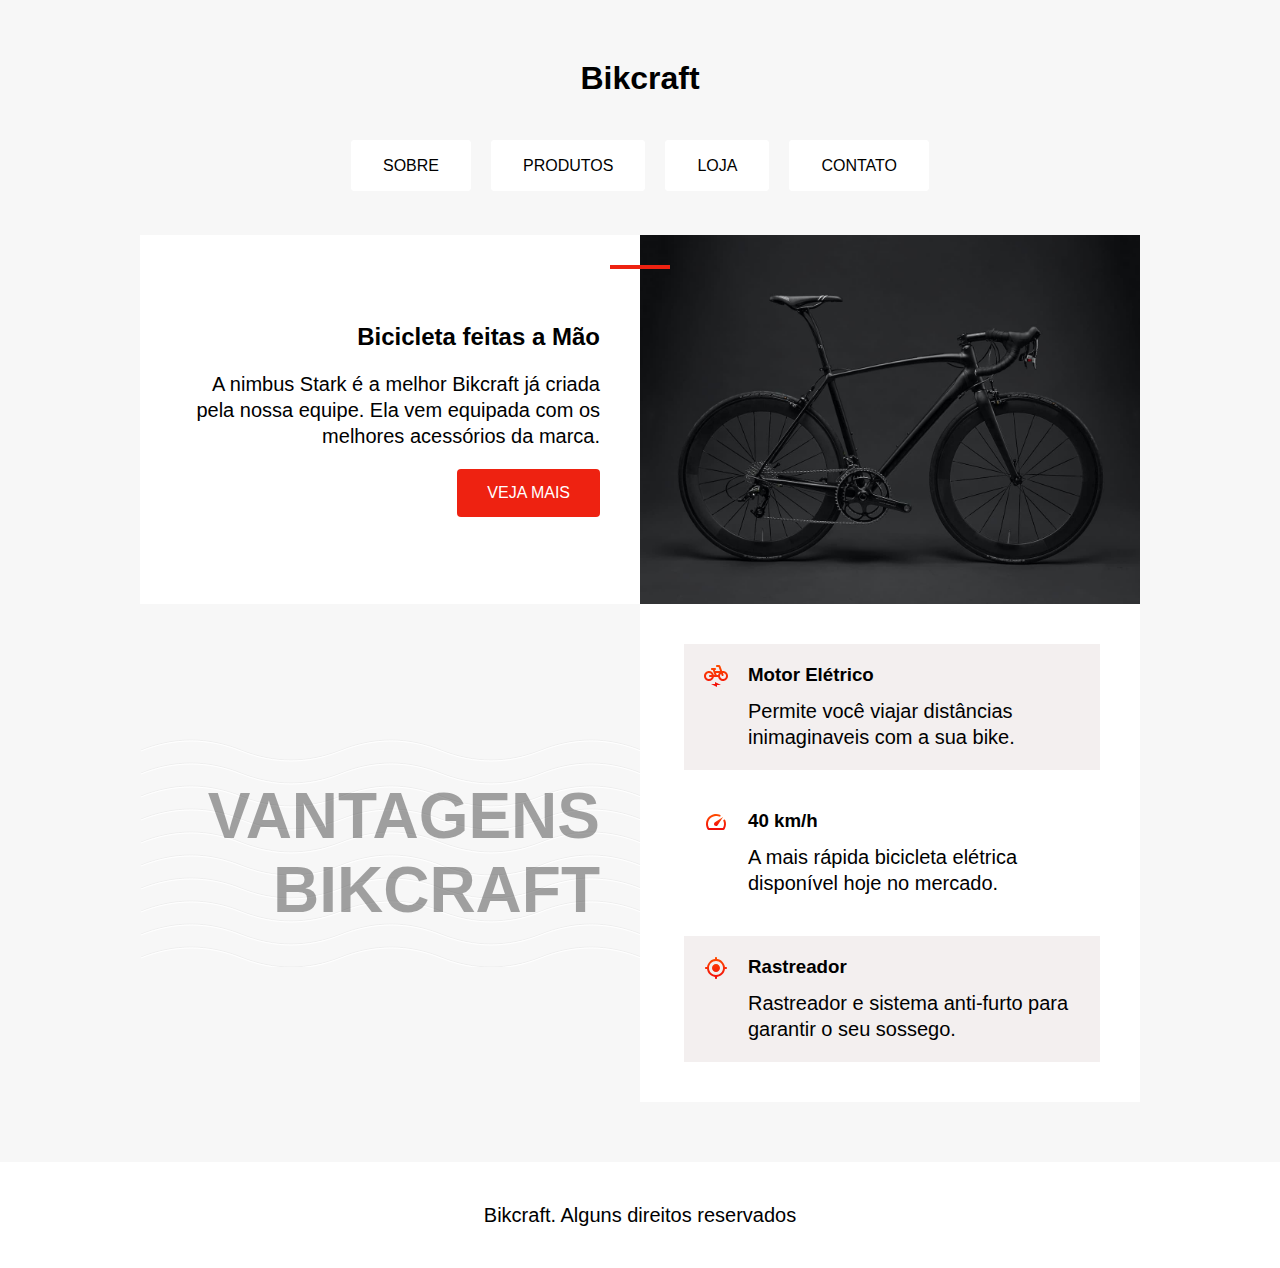
==== index.html @ dcd94f48 "a" ====
<!DOCTYPE html>
<html lang="pt-br">
<head>
  <meta charset="UTF-8">
  <meta http-equiv="X-UA-Compatible" content="IE=edge">
  <meta name="viewport" content="width=device-width, initial-scale=1.0">
  <title>Bikcraft</title>
</head>
<body>
  <head>
    <meta charset="UTF-8">
    <meta http-equiv="X-UA-Compatible" content="IE=edge">
    <meta name="viewport" content="width=device-width, initial-scale=1.0">
    <title>Document</title>
    <link rel="stylesheet" href="style.css">
  </head>
  <body>
    <h1 class="logo">Bikcraft</h1>
    <div class="menu">
      <nav>
      <ul>
        <li><a href="#">SOBRE</a></li>
        <li><a href="#">PRODUTOS</a></li>
        <li><a href="#">LOJA</a></li>
        <li><a href="#">CONTATO</a></li>
      </nav>
      </ul>
    </div>
    <main >
      <article class="conteudo">
        <div class="introdução" aria-labelledby="label-introducao">
        <h2 id="label-introducao">Bicicleta feitas a Mão</h2>
        <p>A nimbus Stark é a melhor Bikcraft já criada pela nossa equipe. Ela vem equipada com os melhores acessórios da marca.</p>
        <a class="veja" href="#">Veja Mais</a>
       </div>
  
       <img src="img/bicicleta.jpg" alt="imagem bicicleta">
     </article>
     <article class="conteudo" aria-labelledby="label-vantagens">
       <h2 class="subtitulo" id="label-vantagens">Vantagens Bikcraft</h2>
  
       <ul class="vantagens">
        <li class="vantagens-item">
          <img src="img/eletrica.svg" alt="">
        <h3>Motor Elétrico</h3>
        <p>Permite você viajar distâncias inimaginaveis com a sua bike.</p>
        </div>
  
        <li class="vantagens-item item2"  >
          <img src="img/velocidade.svg" alt="">
          <h3>40 km/h</h3>
          <p>A mais rápida bicicleta elétrica disponível hoje no mercado.</p>
          </div>
  
          <li class="vantagens-item">
            <img src="img/rastreador.svg" alt="">
            <h3>Rastreador</h3>
            <p>Rastreador e sistema anti-furto para garantir o seu sossego.</p>
            </div>
          </ul>
     </article>
    </main>
    
    <footer class="rodape">
      <p>Bikcraft. Alguns direitos reservados</p>
    </footer>
    <script src="script.js"></script>
  </body>
  
  </html>
  
</body>
</html>
---- style.css ----
body{
  font-family: Arial, Helvetica, sans-serif;
  margin: 0px;
  background: #f7f7f7;
  display: grid;
  gap: 3.75rem;
  justify-items: center; /*Alinhas os itens ao centro*/
  margin-top: 3.75rem; 
}

img{
  max-width: 100%;
  display: block;
}

a{
  text-decoration:none ;
}

 div.menu > nav > ul > li > a:hover{
  transition: 1s;
  background: #e21;
  border: 2px solid black;
}
a.veja:hover{
  transition: 0.5s;
  background: black;
}

a,p,h1,h2,h3{
  margin: 0px;
}

p{
  font-size: 1.25rem;
  line-height: 1.3;
}

.menu{
  text-decoration:none;
  display: flex;
  flex-wrap: wrap;
  gap: 1.25rem; /*espaçamento*/
  justify-content: center; /*sempre alinhados ao centro*/
  transition: all 400ms ease;
}
ul {
  list-style: none;
  padding: 0px;
  margin: 0px;
  gap: 1.25rem;
  display: flex;
  flex-wrap: wrap;
}

.menu a{
  border: 2px solid #ffffff;
  background: #fff;
  padding: 0.9375rem 1.875rem;
  border-radius: 4px;
  color: black;
  text-transform: uppercase; /*Para ficar em letra maiúscula*/
}

.conteudo{
  display: grid; /*Para deixar em colunas*/
  grid-template-columns: 1fr 1fr; /*quantidade de colunas*/
  max-width: 62.5rem; /*Definir um limite para o conteúdo nas laterais*/
}
.introdução{
  background: #fff;
  padding: 2.5rem;
  text-align: right;
  position: relative;
  display: grid;
  align-content: center;
  gap: 1.25rem;
  justify-items: end;
}

.introdução h1 {
  font-size: 2rem;
}

.introdução::before{
  content: "";
  width: 3.75rem;
  height: 0.25rem;
  background: #e21;
  position: absolute;
  top: 1.875rem;
  right: -1.875rem;
}


.veja{
  background: #e21;
  color: #fff;
  padding: 0.9375rem 1.875rem;
  border-radius: 4px;
  text-transform: uppercase;
}

.vantagens{
  background: white;
  padding: 2.5rem;
  
}

.vantagens-item{
  background:#f3efef ;
  display: grid;
  grid-template-columns: auto 1fr;
  gap: 0.625rem /*Primeiro valor vai ser das linhas*/ 1.25rem; /*o segundo da coluna*/
  padding: 1.25rem;
  border-left: 4px solid #ffffff
}

.item2{
  background: #fff;

}

.vantagens-item:hover{
  border-left: 4px solid #e21 ;
}

.vantagens-item p {
  grid-column: 2;
}

.subtitulo{
  background-image: url(/img/onda.svg);
 
  text-align: right;
  padding: 2.5rem;
  align-self: center; /*Para falar diretamente com o ítem*/
  font-size: 4rem;
  color: rgba(0, 0, 0, 0.356);
  text-transform: uppercase
}

.rodape{
  width: 100%;
  padding: 2.5rem;
  text-align: center;
  background: #fff;
  box-sizing: border-box; /*faz com q o padding não seja somado*/
}
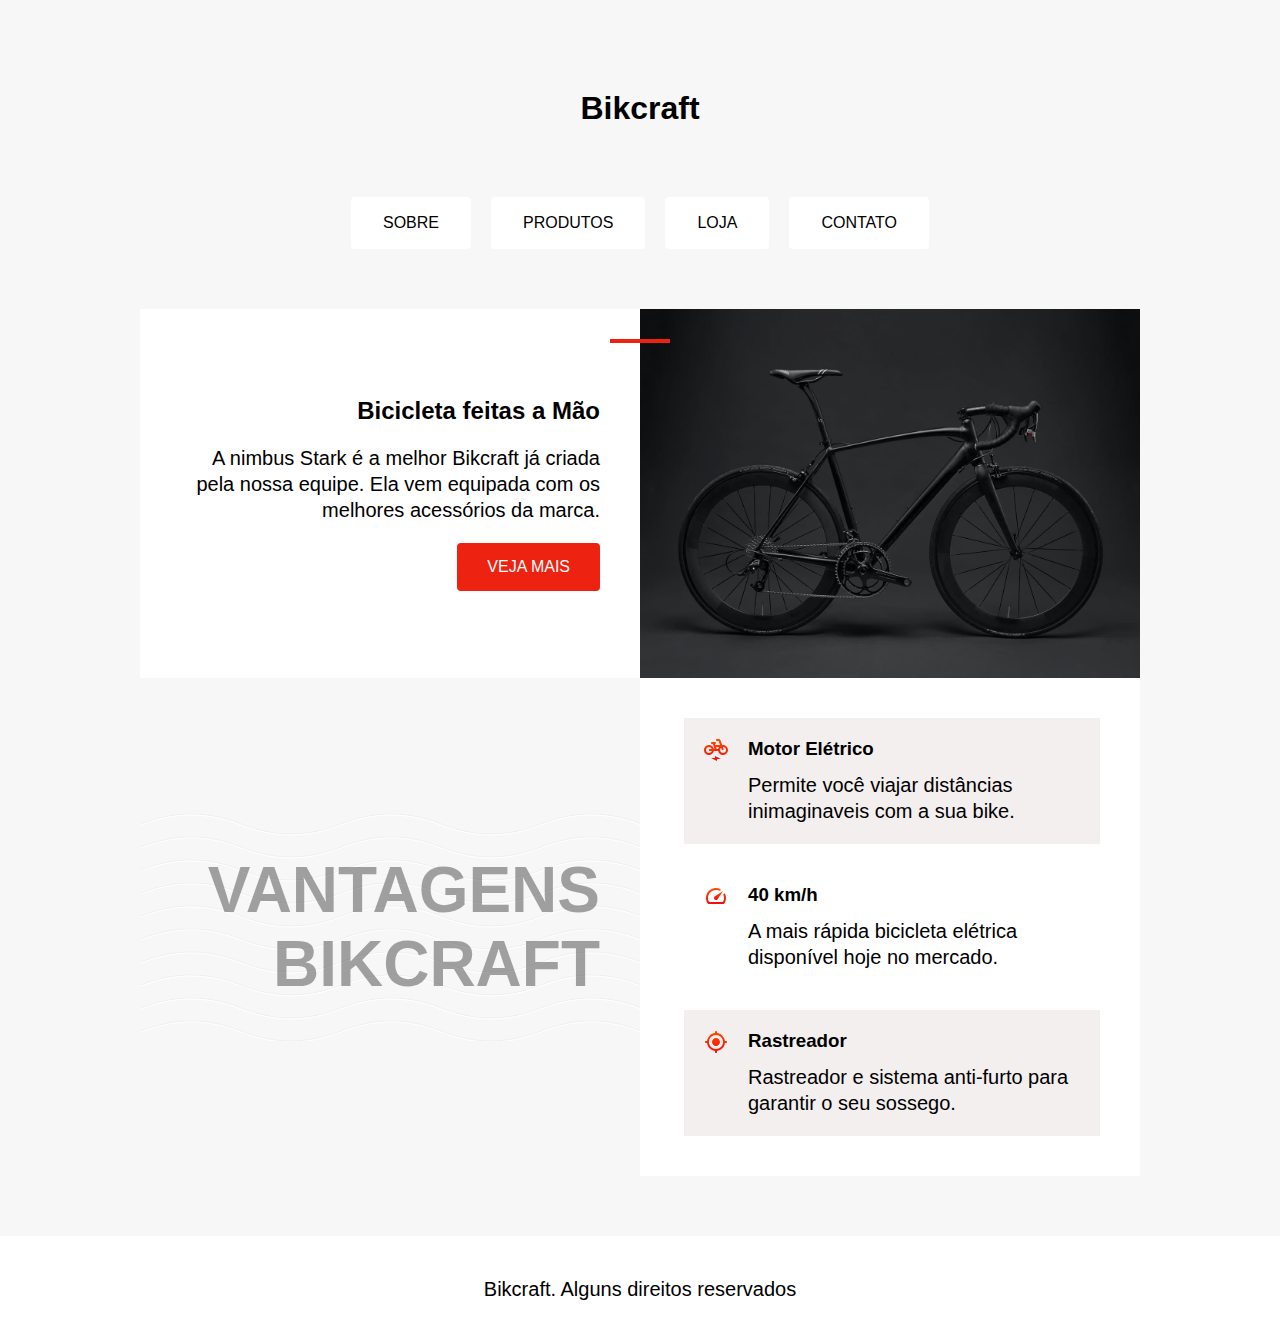
==== commit 20591062: "responsivo" ====
--- a/index.html
+++ b/index.html
@@ -15,16 +15,18 @@
     <link rel="stylesheet" href="style.css">
   </head>
   <body>
-    <h1 class="logo">Bikcraft</h1>
-    <div class="menu">
-      <nav>
-      <ul>
-        <li><a href="#">SOBRE</a></li>
-        <li><a href="#">PRODUTOS</a></li>
-        <li><a href="#">LOJA</a></li>
-        <li><a href="#">CONTATO</a></li>
-      </nav>
-      </ul>
+    <div class="">
+      <h1 class="logo">Bikcraft</h1>
+      <div class="menu">
+        <nav>
+        <ul>
+          <li><a href="#">SOBRE</a></li>
+          <li><a href="#">PRODUTOS</a></li>
+          <li><a href="#">LOJA</a></li>
+          <li><a href="#">CONTATO</a></li>
+        </nav>
+        </ul>
+      </div>
     </div>
     <main >
       <article class="conteudo">
--- a/style.css
+++ b/style.css
@@ -1,3 +1,14 @@
+*::after,
+*::before {
+  box-sizing: border-box;
+}
+
+* {
+  box-sizing: border-box;
+  text-rendering: optimizelegibility;
+  -webkit-font-smoothing: antialiased;
+}
+
 body{
   font-family: Arial, Helvetica, sans-serif;
   margin: 0px;
@@ -18,9 +29,10 @@
 }
 
  div.menu > nav > ul > li > a:hover{
+  color: #ffffff;
   transition: 1s;
   background: #e21;
-  border: 2px solid black;
+  border: 2px solid;
 }
 a.veja:hover{
   transition: 0.5s;
@@ -35,7 +47,12 @@
   font-size: 1.25rem;
   line-height: 1.3;
 }
-
+.logo{
+  text-align: center;
+  border: 20px;
+  margin: 30px;
+  margin-bottom: 70px;
+}
 .menu{
   text-decoration:none;
   display: flex;
@@ -51,9 +68,11 @@
   gap: 1.25rem;
   display: flex;
   flex-wrap: wrap;
+  justify-content: center
 }
 
 .menu a{
+  display: block;
   border: 2px solid #ffffff;
   background: #fff;
   padding: 0.9375rem 1.875rem;
@@ -146,4 +165,36 @@
   text-align: center;
   background: #fff;
   box-sizing: border-box; /*faz com q o padding não seja somado*/
+}
+
+@media (max-width:60rem){
+  .conteudo{
+    grid-template-columns: 1fr;
+    
+  }
+  .introdução::before{
+    width: .25rem;
+    height: 3.75rem;
+    top: 17rem;
+    right: 1.5625rem;
+  }
+  .menu a{
+  text-align: center;
+  }
+
+  .menu ul {
+    grid-template-columns: 1fr 1fr;
+    display: grid;
+  }
+  .conteudo .subtitulo{
+    font-size: 2rem;
+    text-align: center;
+  }
+  .conteudo .introdução{
+    text-align: center;
+    justify-items: center;
+  }
+  .conteudo h2{
+    text-align: center;
+  }
 }